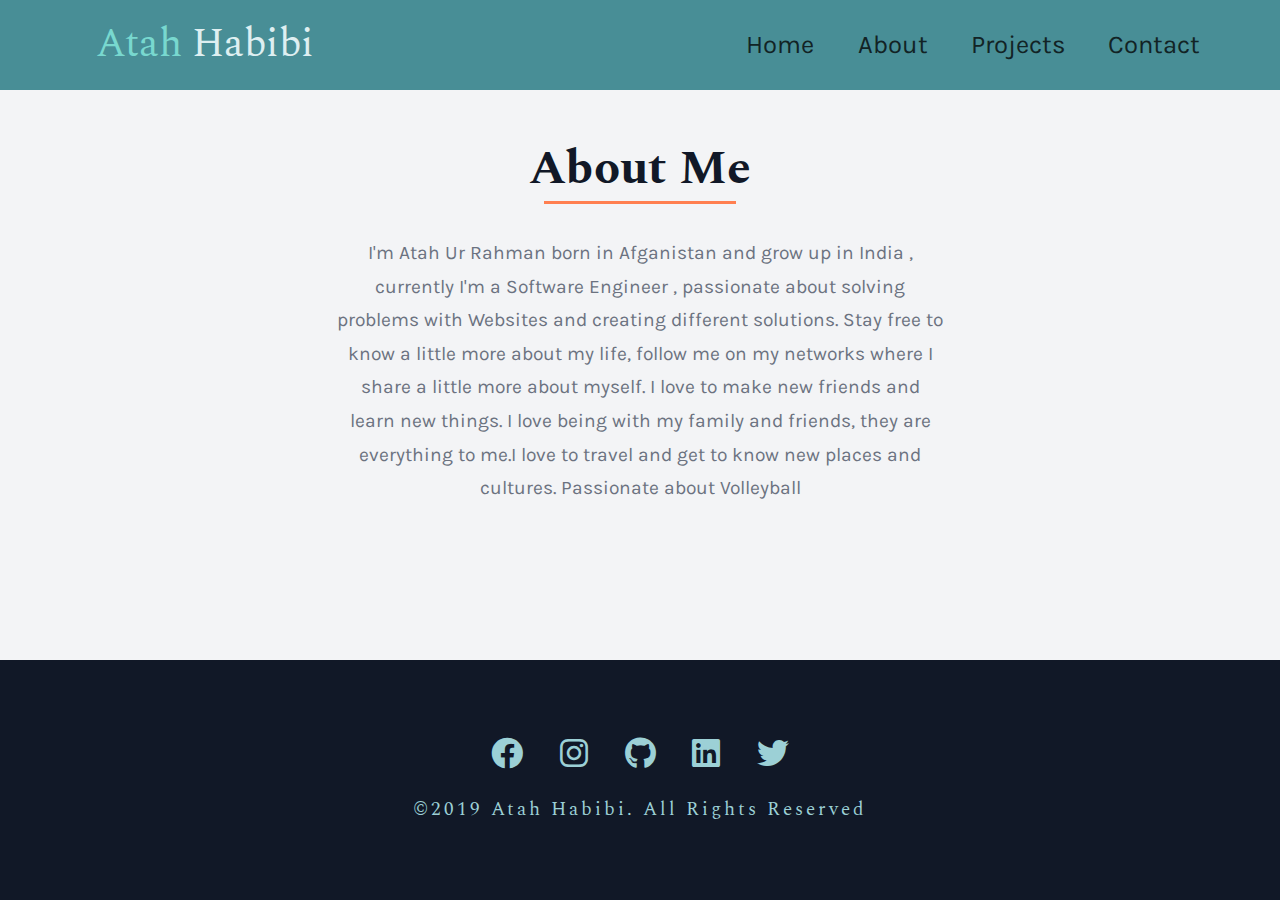
==== pages/about.html @ 7e444f59 "atah-portfolio in progress" ====
<!DOCTYPE html>
<html lang="en">
<head>
    <meta charset="UTF-8">
    <meta http-equiv="X-UA-Compatible" content="IE=edge">
    <meta name="viewport" content="width=device-width, initial-scale=1.0">
    <title>Atah Habibi || About</title>
    <link rel="stylesheet" href="../fontawesome-free-6.2.1-web/css/all.min.css">
    <link rel="stylesheet" href="../normalize.css">
    <link rel="stylesheet" href="../style.css">
</head>

<body >


    <section class="about-page-section">

        <div class="nav-wrapper">

            <nav class="navbar">

                <div class="nav-header">
                    <h2 class="logo">Atah <span>Habibi</span></h2>
                    <button class="toggle-btn"><i class="fa fa-bars"></i></button>
                </div>

                <ul class="main-links">

                    <li class="main-link"><a href="../index.html">home</a></li>
                    <li class="main-link"><a href="./about.html">about</a></li>
                    <li class="main-link"><a href="./projects.html">projects</a></li>
                    <li class="main-link"><a href="./contact.html">contact</a></li>

                </ul>
    
                <ul class="page-links">

                    <button class="close-btn"><i class="fa-solid fa-xmark"></i></button>
                    <img src="../images/atah-resize-1.jpg" alt="atah-1" class="img small-photo">
                    <h2 class="toggle-name">atah habibi</h2>
                    <li class="link"><a href="../index.html"><i class="fa-solid fa-house fa-fw"></i> home</a></li>
                    <li class="link"><a href="./about.html"><i class="fa-solid fa-book fa-fw"></i> about</a></li>
                    <li class="link"><a href="./projects.html">&nbsp;&nbsp;&nbsp; <i class="fa-regular fa-folder-open fa-fw"></i> projects</a></li>
                    <li class="link"><a href="./contact.html">&nbsp;&nbsp;&nbsp;<i class="fa-solid fa-address-book fa-fw"></i> contact</a></li>

                    <div class="toggle-icons">
                        <button class="toggle-icon"><a href="#"><i class="fa-brands fa-facebook"></i></a></button>
                        <button class="toggle-icon"><a href="#"><i class="fa-brands fa-instagram"></i></a></button>
                        <button class="toggle-icon"><a href="#"><i class="fa-brands fa-github"></i></a></button>
                        <button class="toggle-icon"><a href="#"><i class="fa-brands fa-linkedin"></i></a></button>
                        <button class="toggle-icon"><a href="#"><i class="fa-brands fa-twitter"></i></a></button>
                    </div>
    
                </ul>
    
               
            </nav>

        </div>
        
        <div class="about-page-center section-center">

            <div class="section-title">
                <h2 class="about-page-title">About me</h2>
                <div class="underline"></div>
            </div>

            <p class="about-page-info">
              
                I'm Atah Ur Rahman born in Afganistan and grow up in India , currently I'm a Software Engineer , passionate about solving problems with Websites and creating different solutions.

                Stay free to know a little more about my life, follow me on my networks where I share a little more about myself. I love to make new friends and learn new things. 

                I love being with my family and friends, they are everything to me.I love to travel and get to know new places and cultures.  Passionate about Volleyball
           
            </p>

        </div>




    </section>



    <footer class="footer">

        <div class="footer-center">

            <div class="footer-icons">

                <button class="footer-icon"><a href="#"><i class="fa-brands fa-facebook"></i></a></button>
                <button class="footer-icon"><a href="#"><i class="fa-brands fa-instagram"></i></a></button>
                <button class="footer-icon"><a href="#"><i class="fa-brands fa-github"></i></a></button>
                <button class="footer-icon"><a href="#"><i class="fa-brands fa-linkedin"></i></a></button>
                <button class="footer-icon"><a href="#"><i class="fa-brands fa-twitter"></i></a></button>

            </div>

            <h5 class="right-privacy">&copy;<span class="date">2019</span> Atah Habibi. All rights reserved</h5>

        </div>

    </footer>














    <script src="../moment.js"></script>
    <script type="module" src="../index.js"></script>
</body>
</html>
---- style.css ----
/* 
================
Global css
================
*/

@import url('https://fonts.googleapis.com/css?family=Karla:400|Spectral:400');
@import url('https://fonts.googleapis.com/css2?family=Fugaz+One&display=swap');
@import url('https://fonts.googleapis.com/css2?family=Abhaya+Libre:wght@500;600;700;800&display=swap');

*,::after,::before{
  padding: 0;
  margin: 0;
  box-sizing: border-box;
}


html {font-size: 100%;
    scroll-behavior: smooth;
} /*16px*/

:root{

    --ff-family-1: 'Fugaz One', cursive;
    --ff-family-2:'Spectral',serif;
    --ff-family-3:'Karla', sans-serif;
    --ff-family-4:'Abhaya Libre', serif;

    /* COLORS */

    --primary-100:#deeff1;
    --primary-200:#bde0e4;
    --primary-300:#9cd0d6;
    --primary-400:#7bc1c9;
    --primary-500:rgb(90, 177, 187);
    --primary-600:#488e96;
    --primary-700:#366a70;
    --primary-800:#24474b;
    --primary-900:#122325;

    /* grey colors*/

    --grey-50: #f9fafb;
    --grey-100:#f3f4f6;
    --grey-200:#e5e7eb;
    --grey-300:#d1d5db;
    --grey-400:#9ca3af;
    --grey-500:#6b7280;
    --grey-600:#4b5563;
    --grey-700:#374151;
    --grey-800:#1f2937;
    --grey-900:#111827;
    
     /* common colors */
    --black: #222;
    --white: #fff;
    --red-light: #f8d7da;
    --red-dark: #842029;
    --green-light: #d1e7dd;
    --green-dark: #0f5132;


    /* FONTS */
    --headingFont:'Spectral',serif;
    --bodyFont:'Karla', sans-serif;
    --smallText:0.7em;

    /* REST OF VARS */

    --backgroundColor:var(--grey-100);
    --textColor:var(--grey-900);
    --borderRadius:0.25rem;
    --leterSpacing:1px;
    --transititon: 0.3s ease-in-out all;
    --max-width:1120px;
    --fixed-width:600px;

    /* box shadow */

    --shadow-1:0 1px 3px 0 rgb(0 0 0 / 0.1), 0 1px 2px 0px rgb(0 0 0 / 0.06);
    --shadow-2: 0 4px 6px -1px rgb(0 0 0 / 0.1), 0 2px 4px -1px rgb(0 0 0 / 0.06);
    --shadow-3:0 10px 15px -3px rgb(0 0 0 / 0.1), 0 4px 6px -2px rgb(0 0 0 / 0.05);
    --shadow-4:0 20px 25px -5px rgb(0 0 0 / 0.1), 0 10px 10px -5px rgb(0 0 0 / 0.04);
    --shodow-All-around:0px 0px 15px rgba(0 ,0, 0, 0.1);


}

body {
  background:var(--backgroundColor);
  font-family: var(--bodyFont);
  font-weight: 400;
  line-height: 1.75;
  color:var(--textColor);
}

p {
    max-width:100em;
    color: var(--grey-400);
}

h1, h2, h3, h4, h5 {
  margin: 0;
  font-family: var(--headingFont);
  font-weight: 400;
  line-height: 1.3;
  text-transform: capitalize;
}

h1 {
  margin-top: 0;
  font-size: 3.052rem;
}

h2 {font-size: 2.441rem;}

h3 {font-size: 1.953rem;}

h4 {font-size: 1.563rem;}

h5 {font-size: 1.25rem;}

small, .text_small {font-size: var(--smallText)}

a{
    text-decoration: none;
}

ul{
    list-style-type:none;
    padding: none;
}

.img{
    width: 100%;
    display: block;
    object-fit: cover;
}

/* buttons */

.default-btn{
    cursor: pointer;
    color: var(--white);
    background:var(--primary-500);
    padding:0.375rem 0.75rem;
    text-transform: capitalize;
    border-radius: var(--borderRadius);
    border:transparent;
    letter-spacing: var(--leterSpacing);
    box-shadow: var(--shadow-1);
    transition: var(--transititon); 
    display: inline-block;
}

.default-btn:hover{
    background:var(--primary-700);
    box-shadow: var(--shadow-4);
}

.btn-hipster{
    color: var(--primary-500);
    background:var(--primary-200);
}

.btn-hipster:hover{
    color: var(--primary-200);
    background:var(--primary-700);
}

.btn-block{
    width: 100%;
}

/* alerts */

.alert{
    padding: 0.375rem 0.75rem;
    margin-bottom: 1rem;
    border-color: transparent;
    border-radius: var(--borderRadius);
}

.alert-danger{
    color: var(--red-dark);
    background:var(--red-light);
}

.alert-success{
    color: var(--green-dark);
    background:var(--green-light);
}

/* loading */

.loading{
   width: 6rem;
   height: 6rem;
   border: 5px solid var(--grey-400);
   border-top-color:var(--primary-500) ;
   border-radius: 50%;
   animation: circle 0.6s linear infinite;
  
}

@keyframes circle {
    to{
        transform:rotate(360deg);
    }
}


.Error{
    color: var(--red-dark);
    text-align: center;
    display: none;
}

.section-center{
    width:90vw;
    margin: 0 auto;
    max-width: var(--max-width);
}






/* 
================
PORTOFOLIO-ATAH HABIBI
================
*/


/* common css for this project */


.section-btn{
    text-transform: uppercase;
    letter-spacing: 2px;
    border-radius: 5px;
    padding: 0.8rem 1rem;
    border: transparent;
    font-weight: bold;
    font-family: var(--ff-family-2);
    font-size:1.3rem;
    background:rgb(202, 130, 104);
    transition: var(--transititon);
    
}

.section-btn:hover{
    background:var(--primary-200);
    color: var(--primary-800);
    cursor: pointer;
    transform: scale(1.1);
}


.section-title{
 text-align: center;
 padding: 1rem 0;
 text-transform: capitalize;
}

.section-title h2{
    font-weight: bold;
}

.underline{
    width:4rem;
    height:0.2rem;
    background:coral;
    margin: 0 auto;
}




/* Hero section */



.section-hero{
   min-height: 100vh;
   background:var(--primary-900);

}

.navbar{
    /* position: fixed;
    top: 0; */
    align-items: center;
    background:var(--primary-400);
    box-shadow:0px 1px 10px rgba(0 ,0, 0, 0.23);
}

.atah-profile{
    text-align: center;
    height: calc(90vh);
    display: grid;
    place-items:center;
}


.nav-header{
    display: flex;
    justify-content: space-between;
    padding:1rem;
    background:var(--primary-600);
}

.main-links{
    display: none;
}


.page-links{
    position:fixed;
    top: 0;
    left: 0;
    width: 100vw;
    height:100vh;
    background:var(--primary-900);
    text-align: center;
    z-index:11;
    transition: var(--transititon);
    transform: translateX(-100%);
}

.show-links{
    transform: translateX(0);
}

.small-photo{
    object-fit:cover;
    width: 10rem;
    height:10rem;
    border-radius:50%;
    border: 4px solid var(--primary-100);
    margin: 0 auto;
    margin-top:1rem;
    margin-bottom:1rem;
}

.toggle-name{
    margin-bottom: 3rem;
    letter-spacing:5px;
    color:var(--primary-200);
    font-weight: bold;
}

.close-btn{
    border: transparent;
    background:transparent;
    font-size:3rem;
    margin-left:80%;
    margin-right:0.5rem;
    margin-top:1rem;
    color:var(--primary-100);
    transition:all 0.6s ease-in-out;

}


.close-btn:hover{
  color:coral;
  transform: rotate(180deg);
  cursor: pointer;
  scale: 1.2;
}



.link{
    letter-spacing:3px;
    font-size:2rem;
    text-transform: capitalize;
    padding-bottom:1rem;
    transition: var(--transititon);
}

.link:hover{
   transform: scale(1.2);
}

.link i{
    color:#abc7ab;
    margin-right:1rem;
    margin-left:-3rem;
}

.link a{
    color: var(--primary-500);
    
}


.toggle-icons {
    display: flex;
    justify-content: space-around;
    padding: 0 1rem;
    max-width:30rem;
    margin: 0 auto;
    margin-top:4rem;
    
}

.toggle-icons .toggle-icon{
    border: transparent;
    background:transparent;
    font-size:2.3rem;
    transition: var(--transititon);
}

.toggle-icons a{
    color:var(--primary-200);
    transition: var(--transititon);
}

.toggle-icon:hover a{
    color:var(--primary-500);
    
}

.toggle-icon:hover{
    transform: scale(1.5);
}


.logo span{
    color:var(--primary-100);
}

.logo{
    font-size:2rem;
    color:rgb(120, 216, 207);
}

.photo-hero{
    display: none;
}


.toggle-btn{
    border: transparent;
    background:transparent;
    font-size:2rem;
    color: var(--grey-900);
    transition: var(--transititon);
    margin-left:-2rem;
}



.toggle-btn:hover{
    color: var(--primary-100);
    cursor: pointer;
}


/* .section-center{
 min-height:calc(100vh - 1rem);
 display: grid;
 place-items: center;
 text-align: center;
} */


.name{
    font-size:3.5rem;
    color: var(--grey-100);
}

.job{
    margin-bottom:1rem;
    color: var(--grey-100);
}

.hire-me-btn{
    text-transform: uppercase;
    letter-spacing: 2px;
    border-radius: 5px;
    padding: 0.8rem 1rem;
    border: transparent;
    margin-bottom:4rem;
    margin-top:1rem;
    font-weight: bold;
    font-family: var(--ff-family-2);
    font-size:1.3rem;
    background:rgb(202, 130, 104);
    transition: var(--transititon);
    
}

.hire-me-btn:hover{
    background:var(--primary-200);
    color: var(--primary-800);
    cursor: pointer;
    transform: scale(1.1);
}

.icons-container{
    display: flex;
    column-gap:2rem;
}

.icon a{
   color:var(--primary-100);
   transition: var(--transititon);

}

.icon{
    background:transparent;
    border: transparent;
    font-size:2rem;
    transition: var(--transititon);
}

.icon:hover a{
    cursor: pointer;
    color:var(--primary-600);
}


@media screen and (min-width:750px) {

    .name{
        font-size:5rem;
    }

    .job{
        font-size:1.8rem;
    }
  
    .icon{
        font-size:3rem;
    }

  .toggle-icons{
      max-width:40rem;
   }

   .toggle-icon a{
       font-size:3rem;
   }

   




}





@media screen and (min-width:810px) {


    .toggle-btn{
        display: none;
    }

    .page-links{
        display: none;
    }

    .main-links{
        display: block;
        margin-left:0.5rem;
    }

    .nav-wrapper{
        min-width: 100%;
        background:var(--primary-600);
        max-width: var(--max-width);
    }

    .navbar{

        width: 90vw;
        margin: 0 auto;
        display: flex;
        justify-content: space-between;
        max-width: var(--max-width);
        background:var(--primary-600);
        box-shadow: none;
        padding-top: 0.2rem;
        padding-bottom: 0.2rem;
    }

    .logo{
        font-size:2.5rem;
        margin-right:1rem;
    }

    .main-links{
        display: flex;
        column-gap:2.7rem;
        justify-content: space-around;
    }

    .main-link{
        text-transform: capitalize;
        font-size:1.6rem;
        transition: var(--transititon);
    }

    .main-link a{
        color:var(--primary-900);
        transition: var(--transititon);
    }

    .main-link:hover a{
        color: var(--primary-100)
    }

    .atah-profile{
        display: flex;
        justify-content: space-around;
       
    }

    
    .photo-hero{
        display: block;
        height:30rem;
        width: 20rem;
        box-shadow: 0px 0px 8px rgba(104, 220, 104, 0.5);
        transition: var(--transititon);
        border-radius: 13px;
    }

    .photo-hero:hover{
        box-shadow: 0px 0px 15px rgba(104, 220, 104, 0.5);
    }

    .hire-me-btn{
        margin-bottom:2rem;

    }

    
}

@media screen and (min-width:1000px) {


    .name {
        font-size:5rem;
    }

    .job {
        margin-bottom: 1rem;
        font-size:1.7rem;
        color: var(--grey-100);
    }

    .icons-container{
        column-gap:3rem;
        margin-top:2rem;
    }

    .icon{
        font-size:3rem;
        transition: var(--transititon);
    }

    .icon:hover{
        transform: scale(1.1);
    }


    .photo-hero{
        height:40rem;
        width:25rem;
        position: relative;
        box-shadow:5px 5px 8px rgba(120, 216, 207,0.3);
    }
    
    .image-container{
       position: relative;
    }

    .image-container::before{
        content: "";
        position: absolute;
        width: 100%;
        height: 100%;
        left:10%;
        top:6%;
        border: 2px solid var(--primary-400);
        border-radius:10px;

    }
    
}


 /* 
 ================
 ABOUT-SECTION
 ================
 */

.about-section{
   background:var(--primary-100);
}

.about-title{
    margin-bottom:0.5rem;
}

.about-title h2{
    letter-spacing:4px;
}

.about-img{
    margin:0 auto;
    border-radius:10px;
    margin-bottom:1.5rem;
    box-shadow: 0px 4px 10px var(--primary-900);
    height:25rem;
    width:18rem;
}



 .about-me{
     font-size:1rem;
     color: var(--primary-900);
 }


 .about-info{
     padding:2rem 0.5rem;
     text-align: center;
 }

 .about-btn{
   display: block;
   margin: 1rem auto;
   letter-spacing: 0;
   padding:0.5rem;
 }

 .about-btn:hover{
     background:var(--primary-600);
 }


 .about-btn:hover a{
    color: white;
 }





 @media screen and (min-width:700px) {
     .about-img{
         width:30rem;
         height:40rem;
     }

     .about-me{
         font-size:1.4rem;
         max-width:35rem;
         margin: 0 auto;
     }
     .about-btn{
         padding:1.5rem 1rem;
     }


 }
 

 @media screen and (min-width:800px) {
 
    .about-section{
        padding-bottom:2rem;
    }

    .about-img{
        width:25rem;
        height:25rem;
        margin-right:1rem;
        transition: var(--transititon);
        box-shadow: 0px 0px 25px rgba(2, 33, 2, 0.8);
        margin-top:1.5rem;
    }

   .about-info-container{
       display: flex;
       column-gap:1rem;
       margin:0 2rem;
   }

   .about-info{
       text-align:justify;
   }

    .about-title h2{
        font-size:3rem;
    }

    .about-me{
        font-size:1.2rem;
        margin-bottom:1.5rem;
        max-width:45rem;
    }

    .about-btn{
        padding:0.5rem;
        letter-spacing:2px;
        margin-top: 0;
        padding: 1rem;
        display: block;
    }

     
 }


 @media screen and (min-width:1000px) {

    .about-img{
        margin-top: 0;
    }

    .about-me{
        margin-top:1rem;
    }


     
 }
 

 /* 
 ================
 skills and languages
 ================
 */

 
 .skills-section{
   padding-top:3rem;
   background:var(--primary-200);
   padding-bottom:5rem;

 }


 .skill-title h2{
    font-size:2rem;
 }

 .skill-title .underline{
     width:15rem;
     margin-bottom:2rem;
 }
 

 .skill{
     text-align: center;
     background: var(--primary-800);
     box-shadow: var(--shadow-2);
     border-radius:10px;
     transition: var(--transititon);
     padding: 1rem;
 }

 .skills-container{
     display: grid;
     grid-template-columns: 1fr 1fr;
     grid-column:0.5rem;
     gap:1rem;
 }

 .skill:hover{
     background:whitesmoke
     
 }

 .skill:hover .skill-name{
     color: var(--primary-900);
 }

 .skill:hover .skill-info{
     color: var(--primary-100);
 } 

 .skill:hover .skill-icon{
     color: var(--primary-900);
 } 



 .skill-icon{
     font-size:1rem;
     color: white;
    
 }

 .skill-name{
     margin-bottom:1rem;
     font-size:1rem;
     color: white;
 }

 .skill-info{
     display: none;
 }






@media screen and (min-width:700px) {

    .skills-container{
        display: grid;
        grid-template-columns: 1fr 1fr 1fr;
    }

    .skill-title h2{
        font-size:3rem;
    }

    .skill-name{
        font-size:1.5rem;
    }


}



@media screen and (min-width:800px) {

    .skills-container{
        display: grid;
        grid-template-columns:repeat(4,1fr);
        gap:1rem;
    }

    .skill{
        padding:1.5rem;

    }

    .skill:hover .skill-info{
        color: var(--primary-900);
    }

    .skill:hover .skill-icon{
        color: coral;
    }


 
}

@media screen and (min-width:1200px) {
    .skills-container{
        grid-template-columns:1fr 1fr 1fr;
    }

    .skill-title h2{
        font-size:2.5rem;
    }

    .skill-icon{
        font-size: 3rem;
    }

    .skill:hover{
        transform:scale(1.04);
    }

    .skill-info{
        display: block;
    }

    .skill-icon img{
        width:5rem;
    }

    .skill-name{
        margin-top:-1rem;
    }


}


/* 
================
LATEST WORKDS SECTION
================
*/

.work-section{
    padding:2rem 0;
}


.work-title h2{
    font-size:2.2rem;
}

.work-info{
    text-align: center;
    padding:1rem;
    padding-top: 0;
    padding-bottom:3rem;
    color: var(--grey-600);
 
}


.work-img-container{
    border-radius:10px;
    position: relative;
    background:var(--primary-500);
}



.project-container a{
    display: block;
}

.project-img{
    border-radius:10px;
    position: relative;
    max-height:15rem;
}

.single-project-info{
    position: absolute;
    top:0;
    left:0;
    width: 100%;
    height: 100%;
    color: white;
    display: grid;
    place-items: center;
    transition: var(--transititon);
    opacity:0;
    text-align: center;
}


.project-title{
    text-transform: capitalize;
    letter-spacing: 3px;
    font-size:1.5rem;
}

.client-name{
    letter-spacing: 2px;
}


.work-img-container::after{
    content: "";
    width: 100%;
    height: 100%;
    border: 4px solid var(--primary-100);
    position: absolute;
    top: 0;
    left: 0;
    border-radius:10px;
    transition: var(--transititon);
    opacity:0;
}

.work-img-container:hover::after{
    scale:0.8;
    opacity: 1;
}

.work-img-container:hover .project-img{
    opacity: 0.2;
}

.work-img-container:hover .single-project-info{
    opacity: 1;
}

.work-img-container{
    margin-bottom:2rem;
}



@media screen and (min-width:660px) {

    .work-info{
        font-size:1.3rem;
    }

    .project-container{
        display: grid;
        grid-template-columns:repeat(auto-fill,minmax(300px,1fr));
        gap:1.5rem;
        
    }

    .project-img{
        min-height:20rem;
    }

   .work-img-container{
       margin-bottom: 0;
   }


}


@media screen and (min-width:1000px) {

    .work-info{
        max-width: 50rem;
        margin: 0 auto;
        font-size:1.2rem;
    }

    .work-title h2{
        font-size:2.5rem;
    }
    
    .project-container{
        display:grid;
        grid-template-rows: 300px 300px;
        gap:1rem;
        grid-template-areas:
        'a b b'
        'a c d';
    }



    .work-img-container{
        height: 100%;
    }

    .project-img{
        min-height: 100%;
    }




   .project-1{
       grid-area: a;
   }

   .project-2{
       grid-area: b;
   }

   .project-3{
       grid-area: c;
   }

   .project-4{
       grid-area: d;
   }

    




}


/* 
================
CONNECT SECTION
================
*/


.connect-section{
    min-height: 40vh;
    position: relative; 
    margin: 2rem 0;
    padding: 10rem 0 5rem 0;
    display: grid;
    place-items: center;
    clip-path: polygon(50% 0, 100% 10%, 100% 90%, 50% 100%, 0 90%, 0 10%)
     

}

.video-container{
    position: absolute;
    top: 0;
    left: 0;
    width: 100%;
    min-height: 100%;
    z-index: -2;
    object-fit: cover;
}

.connect-section::after{
    content: "";
    position: absolute;
    top: 0;
    left: 0;
    width: 100%;
    height: 100%;
    background:var(--primary-300);
    opacity: 0.8;
    z-index:-1;

}

.connect-title{
    margin-bottom:1rem;
}

.connect-center{
    background:var(--primary-100);
    padding:3rem 5rem 12rem 5rem;
    text-align: center;
    clip-path: polygon(0% 0%, 100% 0%, 100% 75%, 75% 75%, 75% 100%, 50% 75%, 0% 75%);
}



.connect-info{
    max-width: 30rem;
    margin-bottom:2rem;
    display: none;
}

.connect-btn{
    margin: 0 auto;
    display: block;
    letter-spacing:none;
    font-size:1rem;
}

.connect-btn:hover{
    background:var(--primary-700);
    color: var(--primary-100);
}





@media screen and (min-width:700px) {
    .connect-info{
        display: block;
        font-size:1.2rem;
        color: var(--primary-900);
    }
    
}

@media screen and (min-width:1000px) {

    .connect-section{
        margin-top:5rem;
    }
    
}

/* 
================
BLOG SECTION
================
*/

.section-blog{
    padding:3rem 0;
    margin-top:7rem;
    background:var(--primary-700);
}

.blog{
    border-radius: 10px;
    margin-bottom:2rem;
    position: relative;
    perspective: 1500px;
    height:25rem;
}

.blog-side{
    backface-visibility: hidden;
    position: absolute;
    top: 0;
    left: 0;
    width: 100%;
    height: 100%;
    border-radius: 10px;
    transition:all 2s linear;
    visibility: visible;
}

.blog-front{
    background: var(--primary-200);
}

.blog-back{
    background:var(--primary-100);
    transform: rotateY(180deg);
    display: grid;
    place-items: center;
}


.blog:hover .blog-front{
    transform:rotateY(-180deg);
}

.blog:hover .blog-back{
    transform: rotateY(0);
}


.blog-back a{
 display: block;
}

.blog-btn{
    padding:1rem 2rem;
    letter-spacing: none;
    background:var(--primary-800);
    text-transform: uppercase;
    border-radius: 10px;
    color:white;
    letter-spacing:2px;
    transition: var(--transititon);
    font-weight: bold;

}

.blog-btn:hover{
    background:peru;
    color: white;
}



.blog-img{
    border-top-left-radius:10px;
    border-top-right-radius:10px;
    max-height:12rem;
}

.blog-title{
    letter-spacing:1px;
    margin-bottom:0.5rem;
    font-family:var(--ff-family-3);
    font-weight: bold;
    color: black;
    font-size:1.1rem;
}

.blog-main-title{
    margin-bottom:2rem;
}

.blog-text{
    margin-bottom:1rem;
    color: var(--grey-500);
}

.blog-info{
    padding:1rem;
}

.blog-footer{
    display: flex;
    justify-content: space-between;
}

.blog-person-img{
    width:2.5rem;
    height:2.5rem;
    border-radius:50%;
}

.minute-read{
    text-transform: uppercase;
    color: coral;
    font-weight: bold;
}



@media screen and (min-width:700px) {
    .blogs-container{
        display: grid;
        grid-template-columns:1fr 1fr;
        gap:2rem;
    }

    .blog{
        margin-bottom: 0;
    }

    .blog-main-title h2{
        font-size:3rem;
    }
    
}

@media screen and (min-width:1000px) {
    .blogs-container{
        display: grid;
        grid-template-columns:1fr 1fr 1fr;
    
    }

 
    
}

/* 
================
FOOTER-SECTION
================
*/

.footer{
    width: 100vw;
    height:15rem;
    background:var(--grey-900);
    display: grid;
    place-items: center;
    padding: 1rem;
}



.footer-icons{
    display: flex;
    justify-content: center;
    column-gap:2rem;
}

.footer-icon{
    background:transparent;
    border: transparent;
    font-size:1.5rem;
    transition: var(--transititon);
}

.footer-icon:hover a{
    color: peru;
}


.footer-icon a{
    color: var(--primary-300);
}

.right-privacy{
    color: var(--primary-300);
    margin-top:1.5rem;
    letter-spacing: 3px;
    font-size:1rem;
    text-align: center;
}



@media screen and (min-width:700px) {

    .footer-icons{
        column-gap:2.3rem;
    }
    
    .footer-icon a{
        font-size:2rem;
    }

    .right-privacy{
        font-size:1.2rem;
    }
    
}


 
 /* 
 ================
 ABOUT-PAGE
 ================
 */
 
 .about-page-section{
     width: 100vw;
     height:calc(100vh - 15rem);
 }


 .about-page-title{
     margin-top:2rem;
     font-size:2.5rem;
 }

 .underline{
     width:12rem;
 }

 .about-page-info{
   padding:1rem;
   max-width:95vw;
   text-align: center;
   color: var(--grey-500);
   margin-right: 0 auto;
 }


@media screen and (min-width:700px) {
    .about-page-title{
        font-size: 3rem;
    }
    .about-page-info{
        font-size:1.2rem;
        margin: 0 auto;
        max-width:40rem;
    }
}


/* 
================
CONTACT PAGE
================
*/


.social-btn{
    color: blue;
    font-size:1.1rem;
    display: block;
    margin-top: 1rem;
}



@media screen and (min-width:1000px) {
    .social-btn{
        font-size:1.3rem;
    }
}


/* 
================
PROJECT-PAGE
================
*/

.projects-page-title{
    margin-top:1rem;
}


.projects-container{
   margin-top:2rem;
   margin-bottom:3rem;
   min-height:50vh
}

.project-work{
    background:var(--primary-800);
    margin-bottom:1.5rem;
    max-height:30rem;
    min-height:28rem;
    border-radius:10px;
    box-shadow:0px 0px 8px rgba(11, 26, 11, 0.5);
}

.project-img-container{
    position: relative;
}

.project-page-img{
    max-height:13rem;
    border-top-right-radius:10px;
    border-top-left-radius:10px;
}

.live-icon{
    position: absolute;
    top:85%;
    left:50%;
    transform: translate(-50%,-50%);
    padding:0.2rem;
    border-radius: 50%;
    border: 5px solid white;
    background:rgb(211, 149, 149);
    object-fit: cover;
    display: block;
    width:4.5rem;
    cursor: pointer;
}

.project-information{
    padding: 1rem;
}

.project-name{
    font-size:1.3rem;
    font-weight: bold;
    letter-spacing: var(--leterSpacing);
    margin-bottom: 0.5rem;
    color: var(--white);
}

.project-info{
   margin-bottom:1rem;

}

.project-footer{
    display: flex;
    justify-content: space-between;
}

.project-icon{
    background:transparent;
    border: none;
    color:var(--primary-200);
    font-size:1.7rem;
    cursor: pointer;
    transition: var(--transititon);
}

.project-icon:hover{
 color:peru;
}

.source-code{
    background:transparent;
    border: none;
    color:var(--primary-200);
    font-size:1.2rem;
    text-transform: capitalize;
    cursor: pointer;
}

.source-code:hover{
    color: peru;
}


@media screen and (min-width:600px) {

    .projects-container{

        display: grid;
        grid-template-columns:1fr 1fr;
        gap:2rem;
    }

    .project-work{
        margin-bottom: 0;
    }

    .projects-page-title{
        font-size:3rem;
        margin-top:2rem;
    }
    
}


@media screen and (min-width:820px) {

    .projects-container{
        grid-template-columns:repeat(auto-fill,minmax(352px,1fr))
  
    }

    
    
}
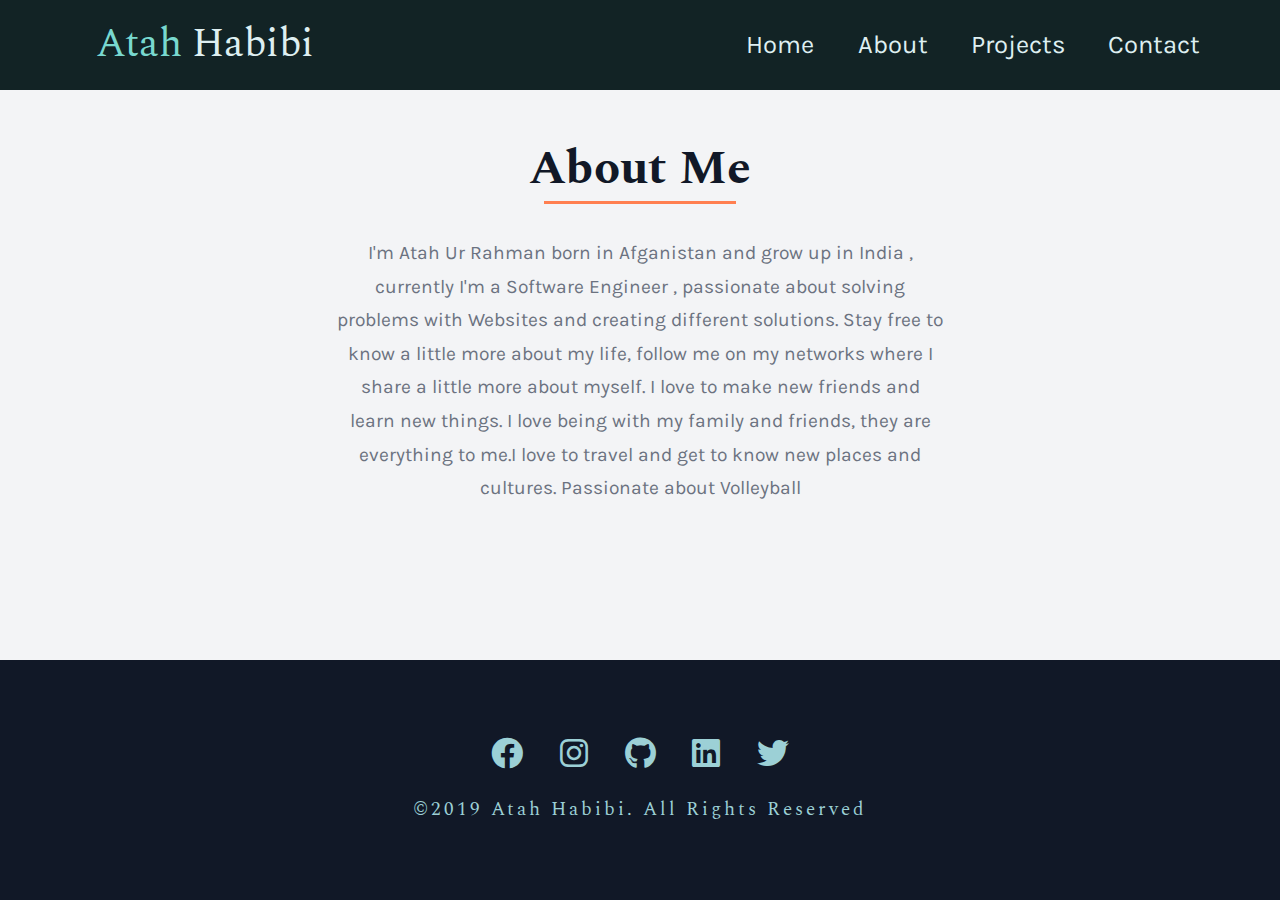
==== commit 95df0d4c: "march 12 sunday" ====
--- a/pages/about.html
+++ b/pages/about.html
@@ -36,7 +36,7 @@
                 <ul class="page-links">
 
                     <button class="close-btn"><i class="fa-solid fa-xmark"></i></button>
-                    <img src="../images/atah-resize-1.jpg" alt="atah-1" class="img small-photo">
+                    <img src="../images/atah-photos/atah-resize-1.jpg" alt="atah-1" class="img small-photo">
                     <h2 class="toggle-name">atah habibi</h2>
                     <li class="link"><a href="../index.html"><i class="fa-solid fa-house fa-fw"></i> home</a></li>
                     <li class="link"><a href="./about.html"><i class="fa-solid fa-book fa-fw"></i> about</a></li>
@@ -90,11 +90,11 @@
 
             <div class="footer-icons">
 
-                <button class="footer-icon"><a href="#"><i class="fa-brands fa-facebook"></i></a></button>
-                <button class="footer-icon"><a href="#"><i class="fa-brands fa-instagram"></i></a></button>
-                <button class="footer-icon"><a href="#"><i class="fa-brands fa-github"></i></a></button>
-                <button class="footer-icon"><a href="#"><i class="fa-brands fa-linkedin"></i></a></button>
-                <button class="footer-icon"><a href="#"><i class="fa-brands fa-twitter"></i></a></button>
+                <button class="footer-icon"><a href="https://www.facebook.com/atah.rahman.12/" target="_blank"><i class="fa-brands fa-facebook"></i></a></button>
+                <button class="footer-icon"><a href="https://www.instagram.com/official_atah/" target="_blank"><i class="fa-brands fa-instagram"></i></a></button>
+                <button class="footer-icon"><a href="https://github.com/Atahhabibi" target="_blank"><i class="fa-brands fa-github"></i></a></button>
+                <button class="footer-icon"><a href="https://www.linkedin.com/in/atah-ur-rahman-2bb841242/" target="_blank"><i class="fa-brands fa-linkedin"></i></a></button>
+                <button class="footer-icon"><a href="https://twitter.com/Atah_Ur_Rahman" target="_blank"><i class="fa-brands fa-twitter"></i></a></button>
 
             </div>
 
@@ -118,6 +118,6 @@
 
 
     <script src="../moment.js"></script>
-    <script type="module" src="../index.js"></script>
+    <script type="module" src="../src/about.js"></script>
 </body>
 </html>--- a/style.css
+++ b/style.css
@@ -309,8 +309,31 @@
     display: flex;
     justify-content: space-between;
     padding:1rem;
-    background:var(--primary-600);
-}
+    background:var(--primary-900);
+    box-shadow: none;
+    
+}
+
+.toggle-btn i{
+    color: white;
+}
+
+.show-fixed-small{
+    position: fixed;
+    top: 0;
+    width: 100%;
+    z-index:33;
+    border-bottom:2px solid var(--primary-100);
+    box-shadow:0px 5px 15px var(--primary-900) ;
+}
+
+.navbar{
+    box-shadow: none;
+    border: none;
+}
+
+
+
 
 .main-links{
     display: none;
@@ -346,7 +369,7 @@
 }
 
 .toggle-name{
-    margin-bottom: 3rem;
+    margin-bottom:1rem;
     letter-spacing:5px;
     color:var(--primary-200);
     font-weight: bold;
@@ -404,7 +427,7 @@
     padding: 0 1rem;
     max-width:30rem;
     margin: 0 auto;
-    margin-top:4rem;
+    margin-top:1rem;
     
 }
 
@@ -490,13 +513,18 @@
     font-weight: bold;
     font-family: var(--ff-family-2);
     font-size:1.3rem;
-    background:rgb(202, 130, 104);
+    background:var(--primary-300);
     transition: var(--transititon);
-    
+    color:var(--primary-900);
+    
+}
+
+.hire-me-btn a{
+    color:var(--primary-900);
 }
 
 .hire-me-btn:hover{
-    background:var(--primary-200);
+    background:peru;
     color: var(--primary-800);
     cursor: pointer;
     transform: scale(1.1);
@@ -528,6 +556,7 @@
 
 @media screen and (min-width:750px) {
 
+
     .name{
         font-size:5rem;
     }
@@ -562,6 +591,13 @@
 @media screen and (min-width:810px) {
 
 
+    .nav-header{
+        position:relative;
+        border-bottom:none;
+        box-shadow:none;
+    }
+    
+
     .toggle-btn{
         display: none;
     }
@@ -575,10 +611,26 @@
         margin-left:0.5rem;
     }
 
+  
+    .nav-header{
+        background:var(--primary-900);
+    }
+
+  
+
     .nav-wrapper{
         min-width: 100%;
-        background:var(--primary-600);
+        background:var(--primary-900);
         max-width: var(--max-width);
+        transition: var(--transititon);
+    }
+
+    .show-fixed{
+        position: fixed;
+        top: 0;
+        z-index: 22;
+        border-bottom:2px solid var(--primary-300);
+        box-shadow:0px 5px 30px var(--primary-900);
     }
 
     .navbar{
@@ -588,11 +640,14 @@
         display: flex;
         justify-content: space-between;
         max-width: var(--max-width);
-        background:var(--primary-600);
+        background:var(--primary-900);
         box-shadow: none;
         padding-top: 0.2rem;
         padding-bottom: 0.2rem;
-    }
+        
+    }
+
+  
 
     .logo{
         font-size:2.5rem;
@@ -612,12 +667,12 @@
     }
 
     .main-link a{
-        color:var(--primary-900);
+        color:var(--primary-100);
         transition: var(--transititon);
     }
 
     .main-link:hover a{
-        color: var(--primary-100)
+        color:peru;
     }
 
     .atah-profile{
@@ -746,7 +801,12 @@
    display: block;
    margin: 1rem auto;
    letter-spacing: 0;
-   padding:0.5rem;
+   padding:1rem;
+   background:var(--primary-400);
+ }
+
+ .about-btn a{
+     color: var(--primary-900);
  }
 
  .about-btn:hover{
@@ -1057,17 +1117,18 @@
     transition: var(--transititon);
     opacity:0;
     text-align: center;
+    font-weight: bold;
 }
 
 
 .project-title{
     text-transform: capitalize;
-    letter-spacing: 3px;
+    letter-spacing: 1px;
     font-size:1.5rem;
 }
 
 .client-name{
-    letter-spacing: 2px;
+    letter-spacing: 1px;
 }
 
 
@@ -1090,7 +1151,7 @@
 }
 
 .work-img-container:hover .project-img{
-    opacity: 0.2;
+    opacity:0;
 }
 
 .work-img-container:hover .single-project-info{
@@ -1099,6 +1160,7 @@
 
 .work-img-container{
     margin-bottom:2rem;
+    background:var(--primary-900);
 }
 
 
@@ -1145,7 +1207,7 @@
         grid-template-rows: 300px 300px;
         gap:1rem;
         grid-template-areas:
-        'a b b'
+        'b b b'
         'a c d';
     }
 
@@ -1570,9 +1632,87 @@
 ================
 */
 
+.projects-page-section{
+    background:var(--primary-900);
+    padding-bottom:2rem;
+}
+
 .projects-page-title{
     margin-top:1rem;
-}
+    text-transform: uppercase;
+    color: white;
+}
+
+ .project-btn-container{
+     display: grid;
+     grid-template-columns:repeat(2,1fr);
+     margin:2rem auto;
+     
+ }
+
+.javascript-btn{
+    background:url('./images/icon/html-2.png');
+   
+}
+
+.react-btn{
+   background:url('./images/icon/reactjs-2.png');
+}
+
+.large-btn{
+    display: none;
+}
+
+
+.project-btn{
+     text-transform: uppercase;
+     padding: 1rem;
+     color: transparent;
+     border-radius: 8px;
+     cursor: pointer;
+     border: transparent;
+     margin: 0 1rem;
+     border:2px solid var(--grey-400);
+     /* outline:4px solid var(--primary-700); */
+     background-position:center;
+     background-size:cover;
+     background-repeat: no-repeat;
+     transition: var(--transititon);
+    
+     
+ }
+
+
+ .show-active{
+    outline: 3px solid peru;
+    border:4px solid var(--grey-100);
+    box-shadow:0px 10px 15px rgba(68, 124, 60, 0.5);
+    scale: 1.1;
+ }
+
+
+
+
+ .projects-subtitle{
+     font-size:2rem;
+     text-align: center;
+     font-weight: bold;
+     text-transform:capitalize;
+     margin-top:3rem;
+     border:3px dotted var(--primary-100);
+     padding:0.5rem 0;
+     color: white;
+     
+     
+ }
+
+
+
+
+
+
+
+
 
 
 .projects-container{
@@ -1587,8 +1727,12 @@
     max-height:30rem;
     min-height:28rem;
     border-radius:10px;
-    box-shadow:0px 0px 8px rgba(11, 26, 11, 0.5);
-}
+    box-shadow:0px 0px 20px rgba(0, 0, 0,0.9);
+    transition: var(--transititon);
+   
+}
+
+
 
 .project-img-container{
     position: relative;
@@ -1596,6 +1740,7 @@
 
 .project-page-img{
     max-height:13rem;
+    min-height:13rem;
     border-top-right-radius:10px;
     border-top-left-radius:10px;
 }
@@ -1629,6 +1774,9 @@
 
 .project-info{
    margin-bottom:1rem;
+   min-height:10rem;
+   max-height:10rem;
+   overflow: hidden;
 
 }
 
@@ -1664,10 +1812,63 @@
 }
 
 
+
 @media screen and (min-width:600px) {
 
+   
+    .projects-subtitle{
+        text-transform: uppercase;
+        margin-top:5rem;
+        color: var(--primary-100);
+        font-size:2.4rem;
+        border:none;
+        border-bottom:3px dotted var(--primary-300);
+        margin-bottom: 2.8rem;
+   
+    }
+
+    .project-work:hover{
+        transform:scale(1.1);
+        cursor: pointer;
+    }
+
+
+    .project-btn{
+        width:15rem;
+        margin: 0 auto;
+        border:4px solid var(--primary-100);
+        background:var(--primary-900);
+        color: white;
+        border-radius:15px;
+        font-size:1rem;
+        letter-spacing:2px;
+        font-weight: bold;
+        background:white;
+        color: var(--primary-900);
+        
+    }
+
+    .show-active{
+        outline:3px solid peru;
+        border:3px solid white;
+        box-shadow: none;
+        background:var(--primary-900);
+        color: var(--primary-100);
+    }
+
+  
+
+
+    .small-btn{
+        display: none;
+    }
+
+    .large-btn{
+        display: block;
+    }
+
+
     .projects-container{
-
         display: grid;
         grid-template-columns:1fr 1fr;
         gap:2rem;
@@ -1687,20 +1888,26 @@
 
 @media screen and (min-width:820px) {
 
+
+    .project-btn{
+        width: 21rem;
+        font-size:1.5rem;
+    }
+  
+
     .projects-container{
         grid-template-columns:repeat(auto-fill,minmax(352px,1fr))
   
     }
 
     
-    
-}
-
-
-
-
-
-
-
-
-
+}
+
+
+
+
+
+
+
+
+
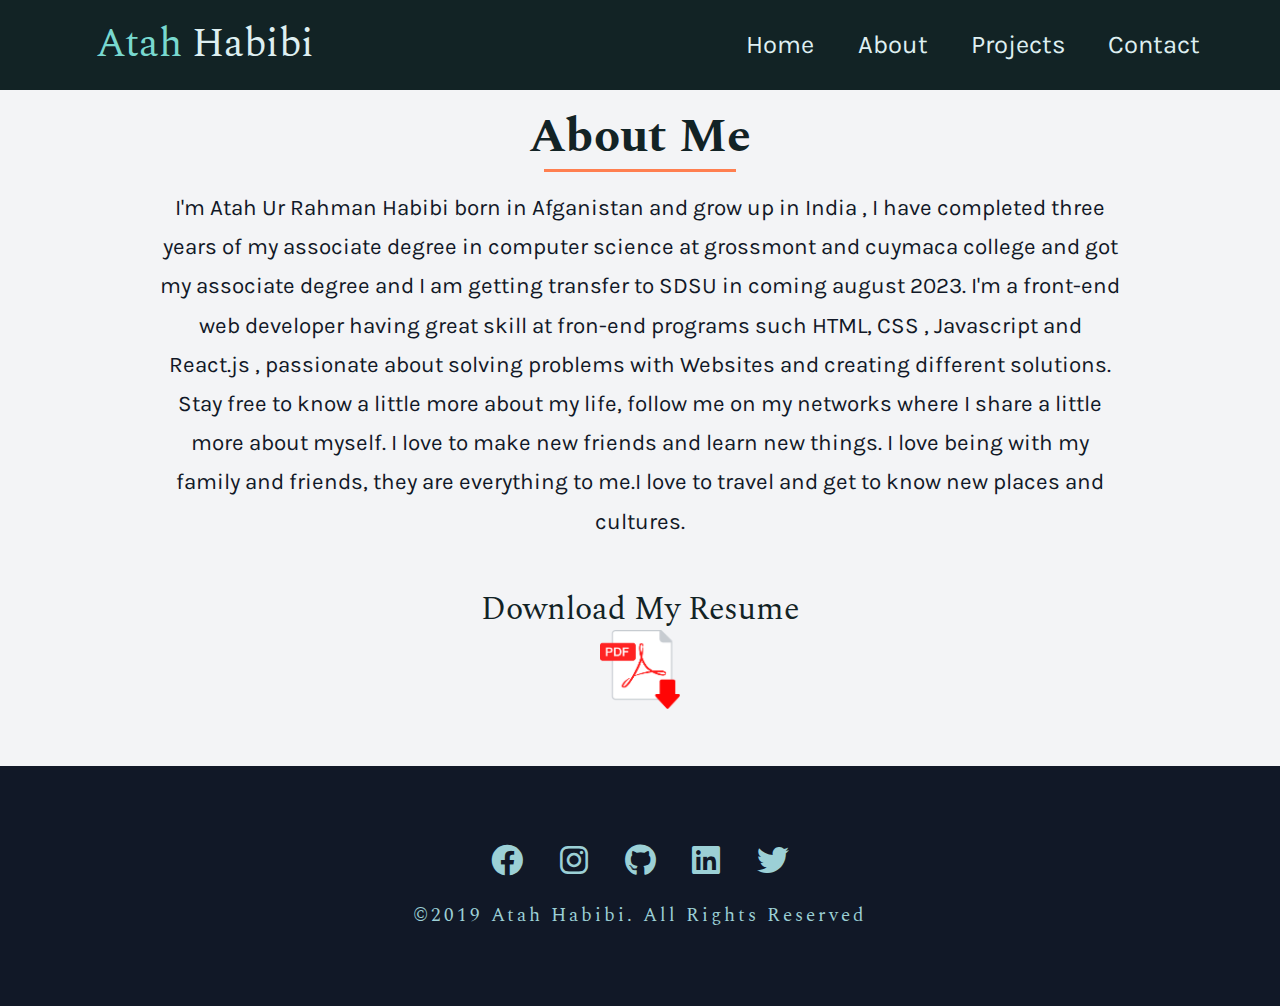
==== commit bb4d58c5: "march 12 sunday" ====
--- a/pages/about.html
+++ b/pages/about.html
@@ -65,15 +65,23 @@
                 <div class="underline"></div>
             </div>
 
+
             <p class="about-page-info">
-              
-                I'm Atah Ur Rahman born in Afganistan and grow up in India , currently I'm a Software Engineer , passionate about solving problems with Websites and creating different solutions.
-
+                I'm Atah Ur Rahman Habibi born in Afganistan and grow up in India , I have completed three years of my associate degree in computer science at grossmont and cuymaca college and got my associate degree and I am getting transfer to SDSU in coming august 2023. I'm a front-end web developer having great skill at fron-end programs such HTML, CSS ,   Javascript and React.js , passionate about solving problems with Websites and creating different solutions.
+    
                 Stay free to know a little more about my life, follow me on my networks where I share a little more about myself. I love to make new friends and learn new things. 
 
-                I love being with my family and friends, they are everything to me.I love to travel and get to know new places and cultures.  Passionate about Volleyball
-           
+                I love being with my family and friends, they are everything to me.I love to travel and get to know new places and cultures.
             </p>
+
+
+
+
+
+            <a href="../others/Entry Level Front End Developer Resume.pdf" class="resume" download>
+                <h5>Download my resume</h5>
+                <img src="../images/icon/pdf-icon-png-2058.png" alt="resume-pdf" class="pdf">
+            </a>
 
         </div>
 
--- a/style.css
+++ b/style.css
@@ -765,6 +765,7 @@
 
 .about-section{
    background:var(--primary-100);
+   
 }
 
 .about-title{
@@ -1259,10 +1260,11 @@
     min-height: 40vh;
     position: relative; 
     margin: 2rem 0;
-    padding: 10rem 0 5rem 0;
+    /* padding: 10rem 0 5rem 0; */
     display: grid;
     place-items: center;
-    clip-path: polygon(50% 0, 100% 10%, 100% 90%, 50% 100%, 0 90%, 0 10%)
+    /* clip-path: polygon(50% 0, 100% 10%, 100% 90%, 50% 100%, 0 90%, 0 10%); */
+    
      
 
 }
@@ -1275,6 +1277,9 @@
     min-height: 100%;
     z-index: -2;
     object-fit: cover;
+    display: none;
+     /* some change display */
+    
 }
 
 .connect-section::after{
@@ -1287,6 +1292,8 @@
     background:var(--primary-300);
     opacity: 0.8;
     z-index:-1;
+    display: none;
+    /* some change display */
 
 }
 
@@ -1296,9 +1303,10 @@
 
 .connect-center{
     background:var(--primary-100);
-    padding:3rem 5rem 12rem 5rem;
+   
+    padding: 2rem 3rem;
     text-align: center;
-    clip-path: polygon(0% 0%, 100% 0%, 100% 75%, 75% 75%, 75% 100%, 50% 75%, 0% 75%);
+    /* clip-path: polygon(0% 0%, 100% 0%, 100% 75%, 75% 75%, 75% 100%, 50% 75%, 0% 75%); */
 }
 
 
@@ -1306,7 +1314,7 @@
 .connect-info{
     max-width: 30rem;
     margin-bottom:2rem;
-    display: none;
+    
 }
 
 .connect-btn{
@@ -1326,6 +1334,25 @@
 
 
 @media screen and (min-width:700px) {
+
+    .connect-section{
+        padding: 10rem 0 5rem 0; 
+        clip-path: polygon(50% 0, 100% 10%, 100% 90%, 50% 100%, 0 90%, 0 10%);
+    }
+
+    .connect-center{
+       padding:3rem 5rem 12rem 5rem;
+        clip-path: polygon(0% 0%, 100% 0%, 100% 75%, 75% 75%, 75% 100%, 50% 75%, 0% 75%);
+    }
+
+    .video-container{
+        display: block;
+    }
+
+    .connect-section::after{
+        display: block;
+    }
+
     .connect-info{
         display: block;
         font-size:1.2rem;
@@ -1494,6 +1521,121 @@
     
 }
 
+
+/* 
+================
+RESUME SECTION
+================
+*/
+
+
+.my-resume{
+    background:var(--white);
+}
+
+
+.resume-title h2{
+    font-size:2rem;
+}
+
+
+
+
+
+
+.resume-container{
+    display:grid;
+    grid-template-columns: 1fr auto;
+    justify-content: space-around;
+    align-items: center;
+    padding: 0 2rem;
+    padding-bottom:3rem;
+
+}
+
+.my-resume .resume{
+    margin: 0 auto;
+    padding:1rem ;
+}
+
+.resume-img{
+    
+    width:7rem;
+    display: inline;
+
+   
+
+}
+
+
+@media screen and (min-width:900px) {
+
+    .resume-title{
+        padding:4rem 0;
+        padding-bottom:0;
+    }
+
+    .resume-title h2{
+        font-size:3rem;
+    }
+
+    
+
+  .resume-container{
+      padding:4rem 10rem;
+  }
+
+  .resume-img{
+    width:15rem;
+    transition: all 2s linear;
+    animation: move 3s linear 10 ;
+
+
+
+
+  }
+
+
+  @keyframes move {
+
+    0%{
+        transform:scale(1);
+
+    }
+    50%{
+        transform: scale(1.1);
+    }
+    100%{
+        scale: 1;
+    }
+      
+  }
+
+ 
+ 
+
+
+
+ 
+
+  
+
+
+
+    
+}
+
+
+
+
+
+
+
+
+
+
+
+
 /* 
 ================
 FOOTER-SECTION
@@ -1569,13 +1711,18 @@
  
  .about-page-section{
      width: 100vw;
-     height:calc(100vh - 15rem);
+     min-height:calc(100vh - 15rem);
+     background-position: center;
+     background-size: cover;
+     background-repeat: no-repeat;
+      overflow: hidden;
  }
 
 
  .about-page-title{
-     margin-top:2rem;
-     font-size:2.5rem;
+     /* margin-top:1rem; */
+     font-size:2rem;
+     color:var(--primary-900);
  }
 
  .underline{
@@ -1583,22 +1730,52 @@
  }
 
  .about-page-info{
-   padding:1rem;
    max-width:95vw;
    text-align: center;
-   color: var(--grey-500);
+   color: var(--grey-900);
    margin-right: 0 auto;
+ }
+
+ .resume{
+     display: block;
+     font-size:1rem;
+     text-align: center;
+     cursor: pointer;
+     margin:3rem 0;
+     transition: var(--transititon);
+     
+ }
+
+ .resume h5{
+     color: var(--primary-900);
+ }
+
+ 
+
+ .pdf{
+     width:5rem;
+     display: inline;
  }
 
 
 @media screen and (min-width:700px) {
     .about-page-title{
         font-size: 3rem;
+       
     }
     .about-page-info{
-        font-size:1.2rem;
+        font-size:1.4rem;
         margin: 0 auto;
-        max-width:40rem;
+        max-width:60rem;
+  
+    }
+
+    .resume h5{
+        font-size: 2rem;
+    }
+
+    .resume:hover{
+        transform: scale(1.1);
     }
 }
 
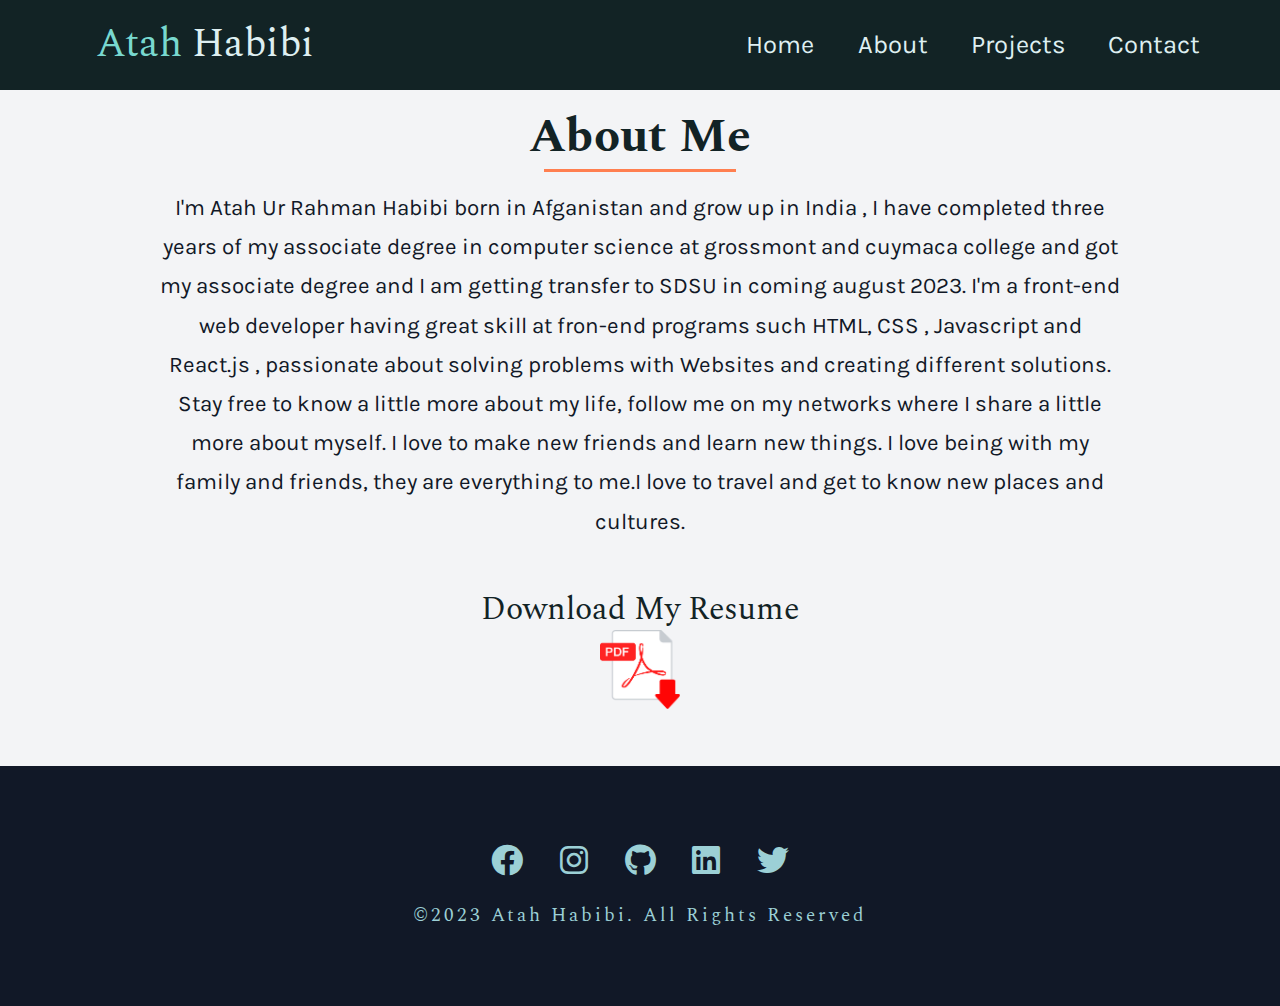
==== commit 290bf71d: "march 13 mondya" ====
--- a/pages/about.html
+++ b/pages/about.html
@@ -106,7 +106,7 @@
 
             </div>
 
-            <h5 class="right-privacy">&copy;<span class="date">2019</span> Atah Habibi. All rights reserved</h5>
+            <h5 class="right-privacy">&copy;<span class="date">2023</span> Atah Habibi. All rights reserved</h5>
 
         </div>
 
--- a/style.css
+++ b/style.css
@@ -311,6 +311,7 @@
     padding:1rem;
     background:var(--primary-900);
     box-shadow: none;
+    transition: var(--transititon);
     
 }
 
@@ -1612,15 +1613,6 @@
   }
 
  
- 
-
-
-
- 
-
-  
-
-
 
     
 }
@@ -1812,6 +1804,7 @@
 .projects-page-section{
     background:var(--primary-900);
     padding-bottom:2rem;
+    position: relative;
 }
 
 .projects-page-title{
@@ -1830,6 +1823,14 @@
 .javascript-btn{
     background:url('./images/icon/html-2.png');
    
+}
+
+.side-btn{
+    display: none;
+}
+
+.filter{
+    display: none;
 }
 
 .react-btn{
@@ -2066,6 +2067,10 @@
 @media screen and (min-width:820px) {
 
 
+
+
+
+
     .project-btn{
         width: 21rem;
         font-size:1.5rem;
